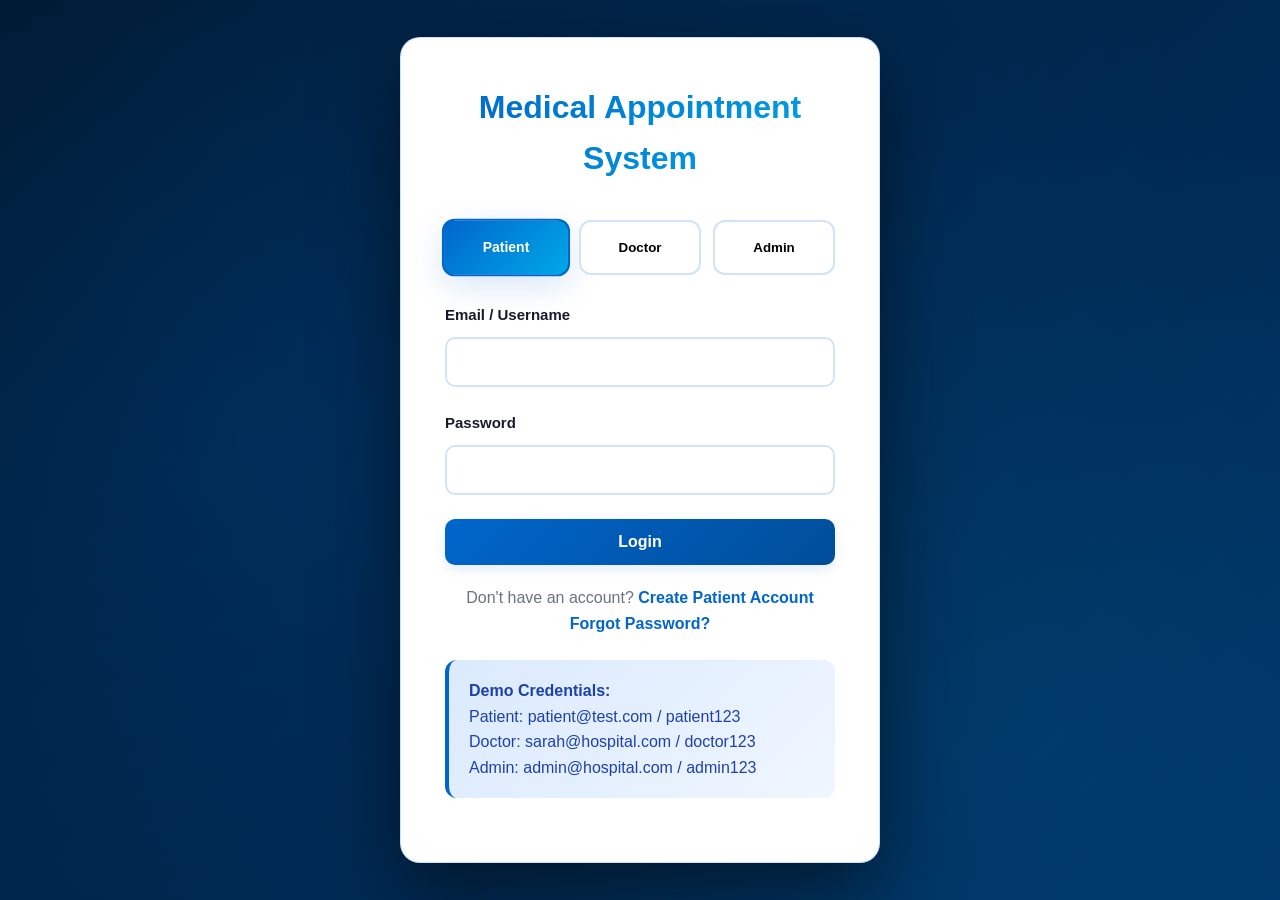
==== index.html @ c2725ad2 "Initial commit: Medical Appointment System A complete front-end medical appointment booking system w" ====
<!DOCTYPE html>
<html lang="en">
<head>
    <meta charset="UTF-8">
    <meta name="viewport" content="width=device-width, initial-scale=1.0">
    <title>Login - Medical Appointment System</title>
    <link rel="stylesheet" href="css/style.css">
</head>
<body>
    <div class="auth-container">
        <div class="auth-card">
            <h1 class="auth-title">Medical Appointment System</h1>

            <div class="user-type-selector">
                <button class="user-type-btn active" data-type="patient">Patient</button>
                <button class="user-type-btn" data-type="doctor">Doctor</button>
                <button class="user-type-btn" data-type="admin">Admin</button>
            </div>

            <form id="loginForm">
                <div class="form-group">
                    <label class="form-label" for="email">Email / Username</label>
                    <input type="text" id="email" class="form-control" required>
                </div>

                <div class="form-group">
                    <label class="form-label" for="password">Password</label>
                    <input type="password" id="password" class="form-control" required>
                </div>

                <button type="submit" class="btn btn-primary btn-block">Login</button>

                <div class="auth-link" id="patientOptions">
                    <p>Don't have an account? <a href="pages/patient-registration.html">Create Patient Account</a></p>
                    <p><a href="#">Forgot Password?</a></p>
                </div>
            </form>

            <div id="demoCredentials" class="alert alert-info mt-3">
                <strong>Demo Credentials:</strong><br>
                Patient: patient@test.com / patient123<br>
                Doctor: sarah@hospital.com / doctor123<br>
                Admin: admin@hospital.com / admin123
            </div>
        </div>
    </div>

    <script src="js/app.js"></script>
    <script>
        let selectedUserType = 'patient';

        // Handle user type selection
        document.querySelectorAll('.user-type-btn').forEach(btn => {
            btn.addEventListener('click', function() {
                document.querySelectorAll('.user-type-btn').forEach(b => b.classList.remove('active'));
                this.classList.add('active');
                selectedUserType = this.dataset.type;

                // Show/hide patient registration link
                const patientOptions = document.getElementById('patientOptions');
                if (selectedUserType === 'patient') {
                    patientOptions.style.display = 'block';
                } else {
                    patientOptions.style.display = 'none';
                }
            });
        });

        // Handle login form submission
        document.getElementById('loginForm').addEventListener('submit', function(e) {
            e.preventDefault();

            const email = document.getElementById('email').value;
            const password = document.getElementById('password').value;

            let user = null;
            let userType = selectedUserType;

            // Find user based on selected type
            if (selectedUserType === 'patient') {
                user = mockData.patients.find(p =>
                    (p.email === email || p.name === email) && p.password === password
                );
            } else if (selectedUserType === 'doctor') {
                user = mockData.doctors.find(d =>
                    (d.email === email || d.name === email) && d.password === password
                );
            } else if (selectedUserType === 'admin') {
                user = mockData.admins.find(a =>
                    (a.email === email || a.name === email) && a.password === password
                );
            }

            if (user) {
                // Set current user with type
                utils.setCurrentUser({ ...user, type: userType });

                // Redirect based on user type
                if (userType === 'patient') {
                    window.location.href = 'pages/patient-dashboard.html';
                } else if (userType === 'doctor') {
                    window.location.href = 'pages/doctor-dashboard.html';
                } else if (userType === 'admin') {
                    window.location.href = 'pages/admin-dashboard.html';
                }
            } else {
                showToast('Invalid credentials. Please try again.', 'error');
            }
        });
    </script>
</body>
</html>
---- css/style.css ----
* {
    margin: 0;
    padding: 0;
    box-sizing: border-box;
}
:root {
    --primary-color: #0066cc;
    --primary-dark: #004d99;
    --primary-light: #3385d6;
    --accent-blue: #00a8e8;
    --secondary-color: #00b4d8;
    --success-color: #06d6a0;
    --danger-color: #ef476f;
    --warning-color: #ffa500;
    --text-dark: #1a1a2e;
    --text-medium: #4a4a68;
    --text-light: #6b7280;
    --bg-light: #f0f7ff;
    --bg-white: #ffffff;
    --bg-gradient-start: #e3f2fd;
    --bg-gradient-end: #ffffff;
    --border-color: #d1e4f7;
    --shadow-sm: 0 2px 4px rgba(0, 102, 204, 0.08);
    --shadow: 0 4px 12px rgba(0, 102, 204, 0.12);
    --shadow-lg: 0 10px 30px rgba(0, 102, 204, 0.15);
    --shadow-xl: 0 20px 40px rgba(0, 102, 204, 0.18);
}
html {
    scroll-behavior: smooth;
}
body {
    font-family: 'Segoe UI', 'Arial', sans-serif;
    background: linear-gradient(135deg, var(--bg-gradient-start) 0%, var(--bg-gradient-end) 100%);
    background-attachment: fixed;
    color: var(--text-dark);
    line-height: 1.6;
    transition: background 0.5s ease;
}
@keyframes fadeIn {
    from {
        opacity: 0;
        transform: translateY(20px);
    }
    to {
        opacity: 1;
        transform: translateY(0);
    }
}
body > * {
    animation: fadeIn 0.6s ease-out;
}
.container {
    max-width: 1200px;
    margin: 0 auto;
    padding: 20px;
    animation: slideInUp 0.5s ease-out;
}
.container-small {
    max-width: 600px;
    margin: 0 auto;
    padding: 20px;
    animation: slideInUp 0.5s ease-out;
}
@keyframes slideInUp {
    from {
        opacity: 0;
        transform: translateY(30px);
    }
    to {
        opacity: 1;
        transform: translateY(0);
    }
}
.header {
    background: linear-gradient(135deg, var(--primary-color) 0%, var(--primary-dark) 100%);
    box-shadow: var(--shadow-lg);
    padding: 18px 0;
    position: sticky;
    top: 0;
    z-index: 100;
    backdrop-filter: blur(10px);
    transition: all 0.4s cubic-bezier(0.4, 0, 0.2, 1);
}
.header:hover {
    box-shadow: var(--shadow-xl);
}
.nav {
    display: flex;
    justify-content: space-between;
    align-items: center;
    max-width: 1200px;
    margin: 0 auto;
    padding: 0 20px;
}
.logo {
    font-size: 26px;
    font-weight: 700;
    color: var(--bg-white);
    text-decoration: none;
    transition: all 0.3s ease;
    text-shadow: 0 2px 4px rgba(0, 0, 0, 0.1);
    letter-spacing: 0.5px;
}
.logo:hover {
    transform: scale(1.05);
    text-shadow: 0 4px 8px rgba(0, 0, 0, 0.2);
}
.nav-links {
    display: flex;
    gap: 8px;
    list-style: none;
    align-items: center;
}
.nav-links a {
    text-decoration: none;
    color: rgba(255, 255, 255, 0.9);
    font-weight: 500;
    padding: 10px 18px;
    border-radius: 8px;
    transition: all 0.3s cubic-bezier(0.4, 0, 0.2, 1);
    position: relative;
    overflow: hidden;
    font-size: 15px;
}
.nav-links a:hover {
    background: rgba(255, 255, 255, 0.15);
    color: var(--bg-white);
    transform: translateY(-2px);
}
.card {
    background: var(--bg-white);
    border-radius: 16px;
    padding: 28px;
    box-shadow: var(--shadow);
    margin-bottom: 24px;
    transition: all 0.4s cubic-bezier(0.4, 0, 0.2, 1);
    border: 1px solid var(--border-color);
    position: relative;
    overflow: hidden;
    animation: cardFadeIn 0.5s ease-out;
}
@keyframes cardFadeIn {
    from {
        opacity: 0;
        transform: scale(0.95);
    }
    to {
        opacity: 1;
        transform: scale(1);
    }
}
.card::before {
    content: '';
    position: absolute;
    top: 0;
    left: 0;
    width: 4px;
    height: 100%;
    background: linear-gradient(180deg, var(--primary-color), var(--accent-blue));
    transform: scaleY(0);
    transition: transform 0.4s ease;
}
.card:hover::before {
    transform: scaleY(1);
}
.card:hover {
    box-shadow: var(--shadow-lg);
    transform: translateY(-4px);
}
.card-header {
    border-bottom: 2px solid var(--border-color);
    padding-bottom: 16px;
    margin-bottom: 24px;
    position: relative;
}
.card-header::after {
    content: '';
    position: absolute;
    bottom: -2px;
    left: 0;
    width: 60px;
    height: 2px;
    background: linear-gradient(90deg, var(--primary-color), var(--accent-blue));
    transition: width 0.4s ease;
}
.card:hover .card-header::after {
    width: 120px;
}
.card-title {
    font-size: 24px;
    font-weight: 700;
    color: var(--text-dark);
    transition: color 0.3s ease;
}
.card-body {
    padding: 10px 0;
}
.form-group {
    margin-bottom: 24px;
    animation: fadeInUp 0.5s ease-out backwards;
}
.form-group:nth-child(1) { animation-delay: 0.1s; }
.form-group:nth-child(2) { animation-delay: 0.2s; }
.form-group:nth-child(3) { animation-delay: 0.3s; }
.form-group:nth-child(4) { animation-delay: 0.4s; }
.form-group:nth-child(5) { animation-delay: 0.5s; }
@keyframes fadeInUp {
    from {
        opacity: 0;
        transform: translateY(20px);
    }
    to {
        opacity: 1;
        transform: translateY(0);
    }
}
.form-label {
    display: block;
    margin-bottom: 10px;
    font-weight: 600;
    color: var(--text-dark);
    transition: color 0.3s ease;
    font-size: 15px;
}
.form-hint {
    display: block;
    margin-top: 6px;
    font-size: 12px;
    color: var(--text-light);
}
.form-control {
    width: 100%;
    padding: 14px 16px;
    border: 2px solid var(--border-color);
    border-radius: 10px;
    font-size: 16px;
    transition: all 0.3s cubic-bezier(0.4, 0, 0.2, 1);
    background: var(--bg-white);
    color: var(--text-dark);
}
.form-control:focus {
    outline: none;
    border-color: var(--primary-color);
    box-shadow: 0 0 0 4px rgba(0, 102, 204, 0.15);
    transform: none;
}
.form-select {
    width: 100%;
    padding: 14px 16px;
    border: 2px solid var(--border-color);
    border-radius: 10px;
    font-size: 16px;
    background-color: var(--bg-white);
    cursor: pointer;
    transition: all 0.3s cubic-bezier(0.4, 0, 0.2, 1);
}
.form-select:focus {
    outline: none;
    border-color: var(--primary-color);
    box-shadow: 0 0 0 4px rgba(0, 102, 204, 0.15);
}
.form-radio-group {
    display: flex;
    gap: 20px;
    flex-wrap: wrap;
}
.form-radio-label {
    display: flex;
    align-items: center;
    gap: 10px;
    cursor: pointer;
    padding: 10px 16px;
    border-radius: 8px;
    transition: all 0.3s ease;
}
.form-radio-label:hover {
    background: var(--bg-light);
}
.btn {
    padding: 14px 28px;
    border: none;
    border-radius: 10px;
    font-size: 16px;
    font-weight: 600;
    cursor: pointer;
    transition: all 0.3s cubic-bezier(0.4, 0, 0.2, 1);
    text-decoration: none;
    display: inline-block;
    text-align: center;
    position: relative;
    overflow: hidden;
    z-index: 1;
}
.btn::before {
    content: '';
    position: absolute;
    top: 50%;
    left: 50%;
    width: 0;
    height: 0;
    border-radius: 50%;
    background: rgba(255, 255, 255, 0.2);
    transform: translate(-50%, -50%);
    transition: width 0.6s ease, height 0.6s ease;
    z-index: -1;
}
.btn:hover::before {
    width: 300px;
    height: 300px;
}
.btn-primary {
    background: linear-gradient(135deg, var(--primary-color) 0%, var(--primary-dark) 100%);
    color: white;
    box-shadow: var(--shadow);
}
.btn-primary:hover {
    background: linear-gradient(135deg, var(--primary-dark) 0%, var(--primary-color) 100%);
    transform: translateY(-3px);
    box-shadow: var(--shadow-lg);
}
.btn-primary:active {
    transform: translateY(-1px);
    box-shadow: var(--shadow);
}
.btn-secondary {
    background: linear-gradient(135deg, var(--secondary-color) 0%, var(--accent-blue) 100%);
    color: white;
    box-shadow: var(--shadow);
}
.btn-secondary:hover {
    background: linear-gradient(135deg, var(--accent-blue) 0%, var(--secondary-color) 100%);
    transform: translateY(-3px);
    box-shadow: var(--shadow-lg);
}
.btn-danger {
    background: linear-gradient(135deg, var(--danger-color) 0%, #d43f5f 100%);
    color: white;
    box-shadow: var(--shadow);
}
.btn-danger:hover {
    background: linear-gradient(135deg, #d43f5f 0%, var(--danger-color) 100%);
    transform: translateY(-3px);
    box-shadow: var(--shadow-lg);
}
.btn-outline {
    background-color: transparent;
    border: 2px solid var(--primary-color);
    color: var(--primary-color);
    transition: all 0.3s cubic-bezier(0.4, 0, 0.2, 1);
}
.btn-outline:hover {
    background: linear-gradient(135deg, var(--primary-color) 0%, var(--primary-dark) 100%);
    color: white;
    transform: translateY(-3px);
    box-shadow: var(--shadow-lg);
}
.btn-block {
    width: 100%;
}
.btn-sm {
    padding: 8px 16px;
    font-size: 13px;
}
.table {
    width: 100%;
    border-collapse: collapse;
    background: var(--bg-white);
    border-radius: 12px;
    overflow: hidden;
    box-shadow: var(--shadow);
    table-layout: fixed;
}
.table thead {
    background: linear-gradient(135deg, var(--primary-color) 0%, var(--primary-dark) 100%);
    color: white;
}
.table th,
.table td {
    padding: 16px;
    text-align: left;
    vertical-align: middle;
}
.table th {
    font-weight: 600;
    letter-spacing: 0.5px;
    text-transform: uppercase;
    font-size: 13px;
}
.table td {
    border-bottom: 1px solid var(--border-color);
    overflow: hidden;
    text-overflow: ellipsis;
    white-space: nowrap;
}
.table tbody tr {
    transition: background 0.3s ease;
}
.table tbody tr:hover {
    background: var(--bg-light);
}
.table td.actions-cell {
    white-space: nowrap;
    overflow: visible;
}
.table .btn-group {
    display: inline-flex;
    gap: 8px;
    flex-wrap: nowrap;
}
.card.table-card,
.card:has(> .table) {
    padding: 0;
    overflow: hidden;
}
.card.table-card::before,
.card:has(> .table)::before {
    display: none;
}
.card.table-card:hover,
.card:has(> .table):hover {
    transform: none;
}
.card.table-card > .table,
.card > .table {
    margin: 0;
    box-shadow: none;
    border-radius: 16px;
}
.grid {
    display: grid;
    gap: 24px;
}
.grid-2 {
    grid-template-columns: repeat(2, 1fr);
}
.grid-3 {
    grid-template-columns: repeat(3, 1fr);
}
.grid-4 {
    grid-template-columns: repeat(4, 1fr);
}
.stats-card {
    background: linear-gradient(135deg, var(--primary-color) 0%, var(--primary-dark) 100%);
    color: white;
    padding: 28px;
    border-radius: 16px;
    box-shadow: var(--shadow-lg);
    transition: all 0.4s cubic-bezier(0.4, 0, 0.2, 1);
    position: relative;
    overflow: hidden;
    animation: scaleIn 0.5s ease-out backwards;
}
@keyframes scaleIn {
    from {
        opacity: 0;
        transform: scale(0.9);
    }
    to {
        opacity: 1;
        transform: scale(1);
    }
}
.stats-card:nth-child(1) { animation-delay: 0.1s; }
.stats-card:nth-child(2) { animation-delay: 0.2s; }
.stats-card:nth-child(3) { animation-delay: 0.3s; }
.stats-card:nth-child(4) { animation-delay: 0.4s; }
.stats-card::before {
    content: '';
    position: absolute;
    top: -50%;
    right: -50%;
    width: 200%;
    height: 200%;
    background: radial-gradient(circle, rgba(255, 255, 255, 0.1) 0%, transparent 70%);
    transition: all 0.6s ease;
    transform: scale(0);
}
.stats-card:hover::before {
    transform: scale(1);
}
.stats-card:hover {
    transform: translateY(-8px) scale(1.02);
    box-shadow: var(--shadow-xl);
}
.stats-card.secondary {
    background: linear-gradient(135deg, var(--secondary-color) 0%, var(--accent-blue) 100%);
}
.stats-card.warning {
    background: linear-gradient(135deg, var(--warning-color) 0%, #ff8c00 100%);
}
.stats-card.danger {
    background: linear-gradient(135deg, var(--danger-color) 0%, #d43f5f 100%);
}
.stats-number {
    font-size: 42px;
    font-weight: 800;
    margin-bottom: 8px;
    transition: transform 0.3s ease;
    display: inline-block;
}
.stats-card:hover .stats-number {
    transform: scale(1.1);
}
.stats-label {
    font-size: 14px;
    opacity: 0.95;
    font-weight: 500;
    letter-spacing: 0.5px;
}
.badge {
    display: inline-block;
    padding: 6px 14px;
    border-radius: 20px;
    font-size: 12px;
    font-weight: 600;
    transition: all 0.3s ease;
    letter-spacing: 0.3px;
}
.badge:hover {
    transform: scale(1.05);
}
.badge-success {
    background: linear-gradient(135deg, #d1fae5 0%, #a7f3d0 100%);
    color: #065f46;
    border: 1px solid #6ee7b7;
}
.badge-warning {
    background: linear-gradient(135deg, #fef3c7 0%, #fde68a 100%);
    color: #92400e;
    border: 1px solid #fcd34d;
}
.badge-danger {
    background: linear-gradient(135deg, #fee2e2 0%, #fecaca 100%);
    color: #991b1b;
    border: 1px solid #fca5a5;
}
.badge-info {
    background: linear-gradient(135deg, #dbeafe 0%, #bfdbfe 100%);
    color: #1e40af;
    border: 1px solid #93c5fd;
}
.alert {
    padding: 18px 20px;
    border-radius: 12px;
    margin-bottom: 20px;
    animation: slideInRight 0.5s ease-out;
    border-left: 4px solid;
    transition: all 0.3s ease;
}
@keyframes slideInRight {
    from {
        opacity: 0;
        transform: translateX(-30px);
    }
    to {
        opacity: 1;
        transform: translateX(0);
    }
}
.alert:hover {
    transform: translateX(4px);
    box-shadow: var(--shadow);
}
.alert-success {
    background: linear-gradient(135deg, #d1fae5 0%, #ecfdf5 100%);
    color: #065f46;
    border-left-color: var(--success-color);
}
.alert-error {
    background: linear-gradient(135deg, #fee2e2 0%, #fef2f2 100%);
    color: #991b1b;
    border-left-color: var(--danger-color);
}
.alert-info {
    background: linear-gradient(135deg, #dbeafe 0%, #eff6ff 100%);
    color: #1e40af;
    border-left-color: var(--primary-color);
}
.doctor-card {
    background: var(--bg-white);
    border-radius: 16px;
    padding: 24px;
    box-shadow: var(--shadow);
    transition: all 0.4s cubic-bezier(0.4, 0, 0.2, 1);
    border: 2px solid var(--border-color);
    position: relative;
    overflow: hidden;
    animation: cardFadeIn 0.5s ease-out;
}
.doctor-card::before {
    content: '';
    position: absolute;
    top: 0;
    left: 0;
    width: 100%;
    height: 4px;
    background: linear-gradient(90deg, var(--primary-color), var(--accent-blue));
    transform: scaleX(0);
    transition: transform 0.4s ease;
}
.doctor-card:hover::before {
    transform: scaleX(1);
}
.doctor-card:hover {
    transform: translateY(-8px);
    box-shadow: var(--shadow-xl);
    border-color: var(--primary-color);
}
.doctor-avatar {
    width: 90px;
    height: 90px;
    border-radius: 50%;
    background: linear-gradient(135deg, var(--primary-color) 0%, var(--accent-blue) 100%);
    color: white;
    display: flex;
    align-items: center;
    justify-content: center;
    font-size: 36px;
    font-weight: 700;
    margin-bottom: 16px;
    transition: all 0.4s cubic-bezier(0.4, 0, 0.2, 1);
    box-shadow: var(--shadow);
}
.doctor-card:hover .doctor-avatar {
    transform: scale(1.1) rotate(5deg);
    box-shadow: var(--shadow-lg);
}
.doctor-name {
    font-size: 20px;
    font-weight: 700;
    margin-bottom: 6px;
    color: var(--text-dark);
    transition: color 0.3s ease;
}
.doctor-card:hover .doctor-name {
    color: var(--primary-color);
}
.doctor-specialty {
    color: var(--text-light);
    margin-bottom: 10px;
    font-weight: 500;
}
.rating {
    color: var(--warning-color);
    font-size: 18px;
    font-weight: 600;
}
.appointment-card {
    background: var(--bg-white);
    border-left: 5px solid var(--primary-color);
    padding: 20px;
    border-radius: 12px;
    margin-bottom: 16px;
    box-shadow: var(--shadow);
    transition: all 0.3s cubic-bezier(0.4, 0, 0.2, 1);
    animation: slideInLeft 0.5s ease-out;
}
@keyframes slideInLeft {
    from {
        opacity: 0;
        transform: translateX(-30px);
    }
    to {
        opacity: 1;
        transform: translateX(0);
    }
}
.appointment-card:hover {
    transform: translateX(8px);
    box-shadow: var(--shadow-lg);
    border-left-width: 8px;
}
.appointment-header {
    display: flex;
    justify-content: space-between;
    align-items: center;
    margin-bottom: 12px;
}
.appointment-title {
    font-size: 18px;
    font-weight: 700;
    color: var(--text-dark);
}
.appointment-info {
    color: var(--text-medium);
    font-size: 14px;
    line-height: 1.8;
}
.search-bar {
    display: flex;
    gap: 12px;
    margin-bottom: 24px;
}
.search-input {
    flex: 1;
    padding: 14px 18px;
    border: 2px solid var(--border-color);
    border-radius: 10px;
    font-size: 16px;
    transition: all 0.3s cubic-bezier(0.4, 0, 0.2, 1);
}
.search-input:focus {
    outline: none;
    border-color: var(--primary-color);
    box-shadow: 0 0 0 4px rgba(0, 102, 204, 0.15);
    transform: none;
}
.time-slots {
    display: grid;
    grid-template-columns: repeat(auto-fill, minmax(120px, 1fr));
    gap: 12px;
    margin-top: 12px;
}
.time-slot {
    padding: 14px;
    border: 2px solid var(--border-color);
    border-radius: 10px;
    text-align: center;
    cursor: pointer;
    transition: all 0.3s cubic-bezier(0.4, 0, 0.2, 1);
    background: var(--bg-white);
    font-weight: 600;
    position: relative;
    overflow: hidden;
}
.time-slot::before {
    content: '';
    position: absolute;
    top: 0;
    left: 0;
    width: 100%;
    height: 100%;
    background: linear-gradient(135deg, var(--primary-color), var(--accent-blue));
    opacity: 0;
    transition: opacity 0.3s ease;
    z-index: -1;
}
.time-slot:hover::before {
    opacity: 0.1;
}
.time-slot:hover {
    border-color: var(--primary-color);
    transform: translateY(-4px) scale(1.05);
    box-shadow: var(--shadow);
}
.time-slot.selected {
    background: linear-gradient(135deg, var(--primary-color) 0%, var(--accent-blue) 100%);
    color: white;
    border-color: var(--primary-color);
    transform: scale(1.05);
    box-shadow: var(--shadow-lg);
}
.time-slot.disabled {
    background-color: var(--bg-light);
    color: var(--text-light);
    cursor: not-allowed;
    opacity: 0.5;
    border-color: var(--border-color);
}
.time-slot.disabled:hover {
    transform: none;
    box-shadow: none;
}
.modal {
    display: none;
    position: fixed;
    top: 0;
    left: 0;
    width: 100%;
    height: 100%;
    background-color: rgba(0, 102, 204, 0.1);
    backdrop-filter: blur(4px);
    z-index: 1000;
    align-items: center;
    justify-content: center;
    animation: fadeIn 0.3s ease-out;
}
.modal.active {
    display: flex;
}
.modal-content {
    background: var(--bg-white);
    padding: 36px;
    border-radius: 16px;
    max-width: 500px;
    width: 90%;
    max-height: 90vh;
    overflow-y: auto;
    box-shadow: var(--shadow-xl);
    animation: modalSlideIn 0.4s cubic-bezier(0.4, 0, 0.2, 1);
}
@keyframes modalSlideIn {
    from {
        opacity: 0;
        transform: translateY(-50px) scale(0.9);
    }
    to {
        opacity: 1;
        transform: translateY(0) scale(1);
    }
}
.modal-header {
    display: flex;
    justify-content: space-between;
    align-items: center;
    margin-bottom: 24px;
}
.modal-title {
    font-size: 24px;
    font-weight: 700;
    color: var(--text-dark);
}
.modal-close {
    background: none;
    border: none;
    font-size: 32px;
    cursor: pointer;
    color: var(--text-light);
    transition: all 0.3s ease;
    width: 36px;
    height: 36px;
    display: flex;
    align-items: center;
    justify-content: center;
    border-radius: 8px;
}
.modal-close:hover {
    background: var(--bg-light);
    color: var(--danger-color);
    transform: rotate(90deg);
}
.text-center {
    text-align: center;
}
.text-right {
    text-align: right;
}
.mb-1 { margin-bottom: 8px; }
.mb-2 { margin-bottom: 16px; }
.mb-3 { margin-bottom: 24px; }
.mt-1 { margin-top: 8px; }
.mt-2 { margin-top: 16px; }
.mt-3 { margin-top: 24px; }
.flex {
    display: flex;
}
.flex-between {
    display: flex;
    justify-content: space-between;
    align-items: center;
}
.flex-center {
    display: flex;
    justify-content: center;
    align-items: center;
}
.gap-1 { gap: 8px; }
.gap-2 { gap: 16px; }
.gap-3 { gap: 24px; }
.auth-container {
    min-height: 100vh;
    display: flex;
    align-items: center;
    justify-content: center;
    background: linear-gradient(135deg, #001a33 0%, #003366 25%, #00264d 50%, #003d7a 75%, #001a33 100%);
    background-size: 400% 400%;
    animation: gradientShift 15s ease infinite;
    position: relative;
    overflow: hidden;
}
@keyframes gradientShift {
    0% { background-position: 0% 50%; }
    25% { background-position: 50% 50%; }
    50% { background-position: 100% 50%; }
    75% { background-position: 50% 50%; }
    100% { background-position: 0% 50%; }
}
.auth-container::before {
    content: '';
    position: absolute;
    width: 100%;
    height: 100%;
    background:
        radial-gradient(circle at 20% 50%, rgba(0, 102, 204, 0.15) 0%, transparent 50%),
        radial-gradient(circle at 80% 80%, rgba(0, 168, 232, 0.1) 0%, transparent 50%),
        radial-gradient(circle at 50% 20%, rgba(0, 102, 204, 0.08) 0%, transparent 60%);
    animation: float 15s ease-in-out infinite;
}
@keyframes float {
    0%, 100% { transform: translateY(0) scale(1); }
    50% { transform: translateY(-30px) scale(1.05); }
}
.auth-card {
    background: var(--bg-white);
    padding: 44px;
    border-radius: 20px;
    box-shadow: 0 30px 80px rgba(0, 0, 0, 0.5);
    width: 100%;
    max-width: 480px;
    animation: authCardSlideIn 0.6s cubic-bezier(0.4, 0, 0.2, 1);
    position: relative;
    border: 1px solid rgba(0, 102, 204, 0.2);
}
@keyframes authCardSlideIn {
    from {
        opacity: 0;
        transform: translateY(50px) scale(0.9);
    }
    to {
        opacity: 1;
        transform: translateY(0) scale(1);
    }
}
.auth-title {
    font-size: 32px;
    font-weight: 800;
    text-align: center;
    margin-bottom: 36px;
    background: linear-gradient(135deg, var(--primary-color) 0%, var(--accent-blue) 100%);
    -webkit-background-clip: text;
    -webkit-text-fill-color: transparent;
    background-clip: text;
}
.auth-link {
    text-align: center;
    margin-top: 20px;
    color: var(--text-light);
}
.auth-link a {
    color: var(--primary-color);
    text-decoration: none;
    font-weight: 600;
    transition: all 0.3s ease;
    position: relative;
}
.auth-link a::after {
    content: '';
    position: absolute;
    bottom: -2px;
    left: 0;
    width: 0;
    height: 2px;
    background: var(--primary-color);
    transition: width 0.3s ease;
}
.auth-link a:hover::after {
    width: 100%;
}
.user-type-selector {
    display: grid;
    grid-template-columns: repeat(3, 1fr);
    gap: 12px;
    margin-bottom: 28px;
}
.user-type-btn {
    padding: 18px;
    border: 2px solid var(--border-color);
    border-radius: 12px;
    background: var(--bg-white);
    cursor: pointer;
    transition: all 0.3s cubic-bezier(0.4, 0, 0.2, 1);
    text-align: center;
    font-weight: 600;
    position: relative;
    overflow: hidden;
}
.user-type-btn::before {
    content: '';
    position: absolute;
    top: 0;
    left: -100%;
    width: 100%;
    height: 100%;
    background: linear-gradient(90deg, transparent, rgba(0, 102, 204, 0.1), transparent);
    transition: left 0.5s ease;
}
.user-type-btn:hover::before {
    left: 100%;
}
.user-type-btn:hover {
    border-color: var(--primary-color);
    background: var(--bg-light);
    transform: translateY(-4px);
    box-shadow: var(--shadow);
}
.user-type-btn.active {
    border-color: var(--primary-color);
    background: linear-gradient(135deg, var(--primary-color) 0%, var(--accent-blue) 100%);
    color: white;
    transform: scale(1.05);
    box-shadow: var(--shadow-lg);
}
.dashboard {
    padding: 28px 0;
}
.dashboard-header {
    margin-bottom: 36px;
    animation: fadeInDown 0.5s ease-out;
}
@keyframes fadeInDown {
    from {
        opacity: 0;
        transform: translateY(-20px);
    }
    to {
        opacity: 1;
        transform: translateY(0);
    }
}
.dashboard-title {
    font-size: 36px;
    font-weight: 800;
    margin-bottom: 8px;
    background: linear-gradient(135deg, var(--primary-color) 0%, var(--accent-blue) 100%);
    -webkit-background-clip: text;
    -webkit-text-fill-color: transparent;
    background-clip: text;
}
.dashboard-subtitle {
    color: var(--text-light);
    font-size: 16px;
    font-weight: 500;
}
.star-rating {
    display: inline-flex;
    gap: 6px;
    font-size: 28px;
}
.star {
    color: #d1d5db;
    cursor: pointer;
    transition: all 0.3s cubic-bezier(0.4, 0, 0.2, 1);
    display: inline-block;
}
.star:hover {
    color: var(--warning-color);
    transform: scale(1.3) rotate(15deg);
}
.star.active {
    color: var(--warning-color);
    animation: starPulse 0.5s ease;
}
@keyframes starPulse {
    0%, 100% { transform: scale(1); }
    50% { transform: scale(1.3); }
}
.spinner {
    border: 4px solid var(--border-color);
    border-top: 4px solid var(--primary-color);
    border-radius: 50%;
    width: 50px;
    height: 50px;
    animation: spin 1s linear infinite;
    margin: 20px auto;
}
@keyframes spin {
    0% { transform: rotate(0deg); }
    100% { transform: rotate(360deg); }
}
.empty-state {
    text-align: center;
    padding: 80px 20px;
    color: var(--text-light);
    animation: fadeIn 0.5s ease-out;
}
.empty-state-icon {
    font-size: 72px;
    margin-bottom: 20px;
    opacity: 0.4;
    animation: bounce 2s ease-in-out infinite;
}
@keyframes bounce {
    0%, 100% { transform: translateY(0); }
    50% { transform: translateY(-10px); }
}
.empty-state-text {
    font-size: 18px;
    margin-bottom: 8px;
    font-weight: 500;
}
@media (max-width: 1200px) {
    .container {
        max-width: 100%;
        padding: 16px;
    }
    .grid-4 {
        grid-template-columns: repeat(2, 1fr);
    }
    .table {
        font-size: 14px;
    }
    .table th,
    .table td {
        padding: 12px 8px;
    }
    .nav-links {
        gap: 6px;
    }
    .nav-links a {
        padding: 8px 12px;
        font-size: 14px;
    }
}
@media (max-width: 992px) {
    .grid-3 {
        grid-template-columns: repeat(2, 1fr);
    }
    .card {
        padding: 20px;
    }
    .stats-card {
        padding: 20px;
    }
    .stats-number {
        font-size: 36px;
    }
    .modal-content {
        width: 95%;
        padding: 28px;
    }
}
@media (max-width: 768px) {
    .container {
        padding: 12px;
    }
    .container-small {
        padding: 12px;
    }
    .grid-2,
    .grid-3,
    .grid-4 {
        grid-template-columns: 1fr;
    }
    .nav {
        flex-direction: column;
        gap: 12px;
        padding: 12px;
    }
    .nav-links {
        flex-direction: column;
        gap: 8px;
        width: 100%;
    }
    .nav-links a {
        width: 100%;
        text-align: center;
        padding: 10px;
    }
    .logo {
        font-size: 22px;
    }
    .user-type-selector {
        grid-template-columns: 1fr;
        gap: 8px;
    }
    .user-type-btn {
        padding: 14px;
    }
    .time-slots {
        grid-template-columns: repeat(2, 1fr);
        gap: 8px;
    }
    .time-slot {
        padding: 12px 8px;
        font-size: 14px;
    }
    .auth-card {
        padding: 24px;
        margin: 12px;
    }
    .auth-title {
        font-size: 26px;
    }
    .stats-number {
        font-size: 32px;
    }
    .stats-label {
        font-size: 13px;
    }
    .dashboard-title {
        font-size: 28px;
    }
    .dashboard-header {
        margin-bottom: 24px;
    }
    .card-title {
        font-size: 20px;
    }
    .doctor-card {
        padding: 18px;
    }
    .doctor-avatar {
        width: 70px;
        height: 70px;
        font-size: 28px;
    }
    .doctor-name {
        font-size: 18px;
    }
    .table {
        font-size: 12px;
        display: block;
        overflow-x: auto;
        white-space: nowrap;
    }
    .table th,
    .table td {
        padding: 10px 6px;
    }
    .btn {
        padding: 12px 20px;
        font-size: 15px;
    }
    .btn-sm {
        padding: 6px 12px;
        font-size: 12px;
    }
    .form-control,
    .form-select {
        padding: 12px 14px;
        font-size: 15px;
    }
    .modal-content {
        padding: 24px;
    }
    .modal-title {
        font-size: 20px;
    }
    .appointment-card {
        padding: 16px;
    }
    .appointment-title {
        font-size: 16px;
    }
    .toast-notification {
        right: 10px;
        top: 10px;
        max-width: calc(100vw - 20px);
    }
    .confirm-modal {
        padding: 24px;
        width: 95%;
    }
    .search-bar {
        flex-direction: column;
    }
    .search-input {
        width: 100%;
    }
}
@media (max-width: 480px) {
    .header {
        padding: 12px 0;
    }
    .logo {
        font-size: 18px;
    }
    .nav-links a {
        font-size: 14px;
        padding: 8px;
    }
    .container {
        padding: 8px;
    }
    .container-small {
        padding: 8px;
    }
    .auth-card {
        padding: 20px 16px;
    }
    .auth-title {
        font-size: 22px;
        margin-bottom: 24px;
    }
    .card {
        padding: 16px;
        margin-bottom: 16px;
    }
    .card-title {
        font-size: 18px;
    }
    .stats-card {
        padding: 16px;
    }
    .stats-number {
        font-size: 28px;
    }
    .stats-label {
        font-size: 12px;
    }
    .dashboard-title {
        font-size: 24px;
    }
    .dashboard-subtitle {
        font-size: 14px;
    }
    .time-slots {
        grid-template-columns: 1fr;
    }
    .time-slot {
        padding: 14px 12px;
    }
    .doctor-card {
        padding: 16px;
    }
    .doctor-avatar {
        width: 60px;
        height: 60px;
        font-size: 24px;
    }
    .doctor-name {
        font-size: 16px;
    }
    .doctor-specialty {
        font-size: 13px;
    }
    .btn {
        padding: 10px 16px;
        font-size: 14px;
    }
    .form-group {
        margin-bottom: 18px;
    }
    .form-label {
        font-size: 14px;
        margin-bottom: 8px;
    }
    .form-control,
    .form-select {
        padding: 10px 12px;
        font-size: 14px;
    }
    .modal-content {
        padding: 20px;
        width: 95%;
    }
    .modal-title {
        font-size: 18px;
    }
    .confirm-modal {
        padding: 20px;
    }
    .confirm-modal-message {
        font-size: 14px;
    }
    .confirm-modal-buttons {
        flex-direction: column;
    }
    .confirm-modal-buttons .btn {
        width: 100%;
    }
    .badge {
        padding: 4px 10px;
        font-size: 11px;
    }
    .appointment-header {
        flex-direction: column;
        align-items: flex-start;
        gap: 8px;
    }
    .form-radio-group {
        flex-direction: column;
        gap: 12px;
    }
    .star-rating {
        font-size: 24px;
    }
    .table th {
        font-size: 11px;
    }
    .table td {
        font-size: 11px;
    }
}
@media (min-width: 1400px) {
    .container {
        max-width: 1320px;
    }
}
::-webkit-scrollbar {
    width: 10px;
}
::-webkit-scrollbar-track {
    background: var(--bg-light);
}
::-webkit-scrollbar-thumb {
    background: linear-gradient(135deg, var(--primary-color), var(--accent-blue));
    border-radius: 10px;
}
::-webkit-scrollbar-thumb:hover {
    background: linear-gradient(135deg, var(--primary-dark), var(--primary-color));
}
::selection {
    background: var(--primary-color);
    color: white;
}
::-moz-selection {
    background: var(--primary-color);
    color: white;
}
.toast-notification {
    position: fixed;
    top: 20px;
    right: 20px;
    padding: 16px 24px;
    border-radius: 12px;
    background: var(--bg-white);
    box-shadow: 0 10px 40px rgba(0, 0, 0, 0.2);
    z-index: 9999;
    transform: translateX(120%);
    transition: all 0.4s cubic-bezier(0.4, 0, 0.2, 1);
    max-width: 400px;
    border-left: 4px solid var(--primary-color);
}
.toast-notification.show {
    transform: translateX(0);
}
.toast-content {
    display: flex;
    align-items: center;
    gap: 12px;
}
.toast-icon {
    font-size: 20px;
    font-weight: bold;
    width: 28px;
    height: 28px;
    display: flex;
    align-items: center;
    justify-content: center;
    border-radius: 50%;
}
.toast-message {
    font-size: 14px;
    font-weight: 500;
    color: var(--text-dark);
}
.toast-success {
    border-left-color: var(--success-color);
}
.toast-success .toast-icon {
    color: var(--success-color);
    background: rgba(16, 185, 129, 0.1);
}
.toast-error {
    border-left-color: var(--danger-color);
}
.toast-error .toast-icon {
    color: var(--danger-color);
    background: rgba(239, 68, 68, 0.1);
}
.toast-info {
    border-left-color: var(--primary-color);
}
.toast-info .toast-icon {
    color: var(--primary-color);
    background: rgba(0, 102, 204, 0.1);
}
.confirm-modal-overlay {
    position: fixed;
    top: 0;
    left: 0;
    width: 100%;
    height: 100%;
    background: rgba(0, 20, 40, 0.7);
    backdrop-filter: blur(4px);
    z-index: 9998;
    display: flex;
    align-items: center;
    justify-content: center;
    opacity: 0;
    transition: opacity 0.3s ease;
}
.confirm-modal-overlay.show {
    opacity: 1;
}
.confirm-modal {
    background: var(--bg-white);
    padding: 32px;
    border-radius: 16px;
    max-width: 400px;
    width: 90%;
    text-align: center;
    box-shadow: 0 25px 80px rgba(0, 0, 0, 0.4);
    transform: scale(0.9) translateY(-20px);
    transition: all 0.3s cubic-bezier(0.4, 0, 0.2, 1);
}
.confirm-modal-overlay.show .confirm-modal {
    transform: scale(1) translateY(0);
}
.confirm-modal-icon {
    font-size: 48px;
    margin-bottom: 16px;
}
.confirm-modal-message {
    font-size: 16px;
    font-weight: 500;
    color: var(--text-dark);
    margin-bottom: 24px;
    line-height: 1.6;
}
.confirm-modal-buttons {
    display: flex;
    gap: 12px;
    justify-content: center;
}
.confirm-modal-buttons .btn {
    min-width: 120px;
}
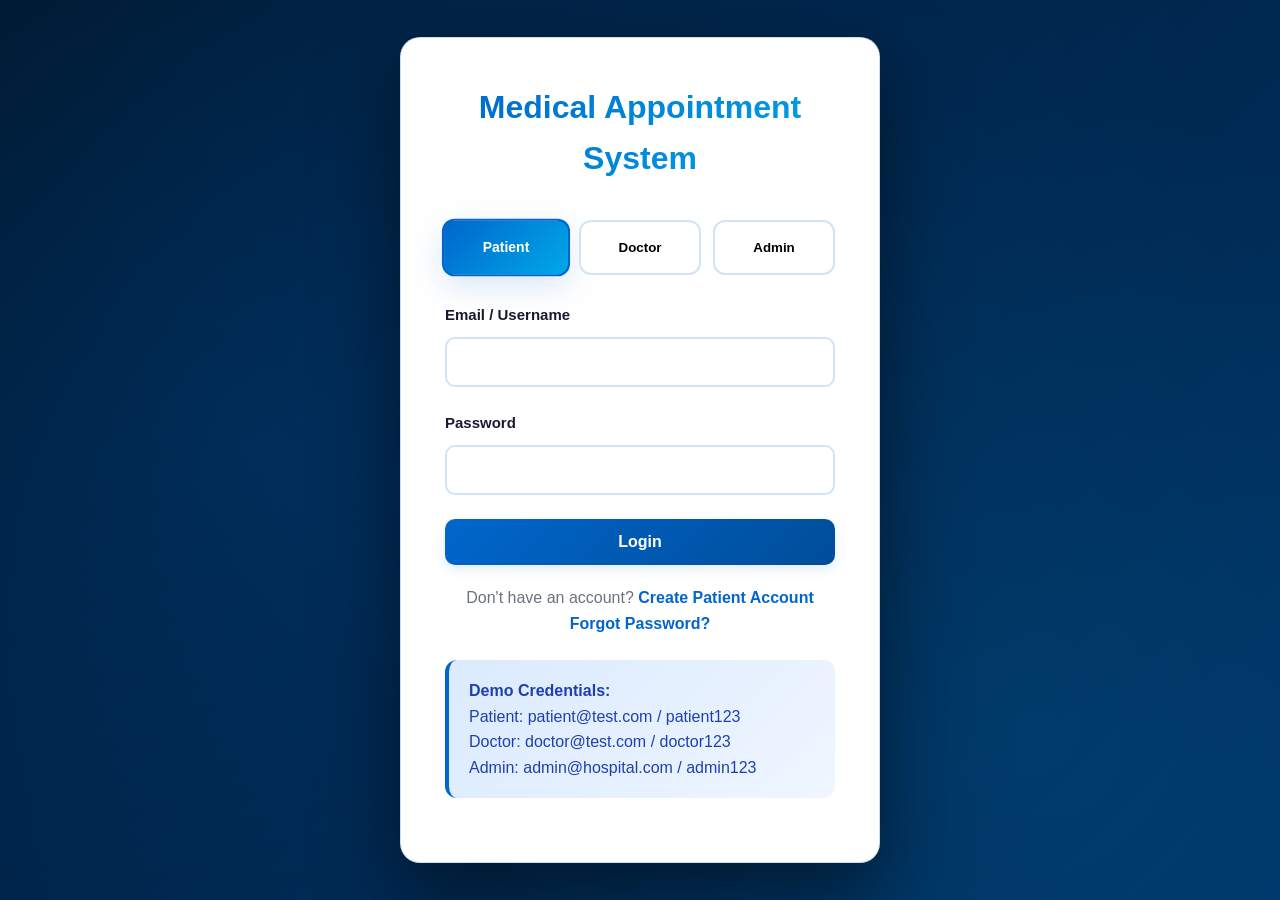
==== commit 76466fa1: "Fix button hover effects and implement system improvements - Fix button blinking issue by removing t" ====
--- a/index.html
+++ b/index.html
@@ -39,7 +39,7 @@
             <div id="demoCredentials" class="alert alert-info mt-3">
                 <strong>Demo Credentials:</strong><br>
                 Patient: patient@test.com / patient123<br>
-                Doctor: sarah@hospital.com / doctor123<br>
+                Doctor: doctor@test.com / doctor123<br>
                 Admin: admin@hospital.com / admin123
             </div>
         </div>
@@ -70,24 +70,24 @@
         document.getElementById('loginForm').addEventListener('submit', function(e) {
             e.preventDefault();
 
-            const email = document.getElementById('email').value;
+            const email = document.getElementById('email').value.toLowerCase().trim();
             const password = document.getElementById('password').value;
 
             let user = null;
             let userType = selectedUserType;
 
-            // Find user based on selected type
+            // Find user based on selected type (case-insensitive email)
             if (selectedUserType === 'patient') {
                 user = mockData.patients.find(p =>
-                    (p.email === email || p.name === email) && p.password === password
+                    (p.email.toLowerCase() === email || p.name.toLowerCase() === email.toLowerCase()) && p.password === password
                 );
             } else if (selectedUserType === 'doctor') {
                 user = mockData.doctors.find(d =>
-                    (d.email === email || d.name === email) && d.password === password
+                    (d.email.toLowerCase() === email || d.name.toLowerCase() === email.toLowerCase()) && d.password === password
                 );
             } else if (selectedUserType === 'admin') {
                 user = mockData.admins.find(a =>
-                    (a.email === email || a.name === email) && a.password === password
+                    (a.email.toLowerCase() === email || a.name.toLowerCase() === email.toLowerCase()) && a.password === password
                 );
             }
 
--- a/css/style.css
+++ b/css/style.css
@@ -315,7 +315,6 @@
 }
 .btn-primary:hover {
     background: linear-gradient(135deg, var(--primary-dark) 0%, var(--primary-color) 100%);
-    transform: translateY(-3px);
     box-shadow: var(--shadow-lg);
 }
 .btn-primary:active {
@@ -329,7 +328,6 @@
 }
 .btn-secondary:hover {
     background: linear-gradient(135deg, var(--accent-blue) 0%, var(--secondary-color) 100%);
-    transform: translateY(-3px);
     box-shadow: var(--shadow-lg);
 }
 .btn-danger {
@@ -339,7 +337,6 @@
 }
 .btn-danger:hover {
     background: linear-gradient(135deg, #d43f5f 0%, var(--danger-color) 100%);
-    transform: translateY(-3px);
     box-shadow: var(--shadow-lg);
 }
 .btn-outline {
@@ -351,7 +348,6 @@
 .btn-outline:hover {
     background: linear-gradient(135deg, var(--primary-color) 0%, var(--primary-dark) 100%);
     color: white;
-    transform: translateY(-3px);
     box-shadow: var(--shadow-lg);
 }
 .btn-block {
@@ -740,7 +736,7 @@
 }
 .time-slot:hover {
     border-color: var(--primary-color);
-    transform: translateY(-4px) scale(1.05);
+    transform: scale(1.02);
     box-shadow: var(--shadow);
 }
 .time-slot.selected {
@@ -980,7 +976,6 @@
 .user-type-btn:hover {
     border-color: var(--primary-color);
     background: var(--bg-light);
-    transform: translateY(-4px);
     box-shadow: var(--shadow);
 }
 .user-type-btn.active {
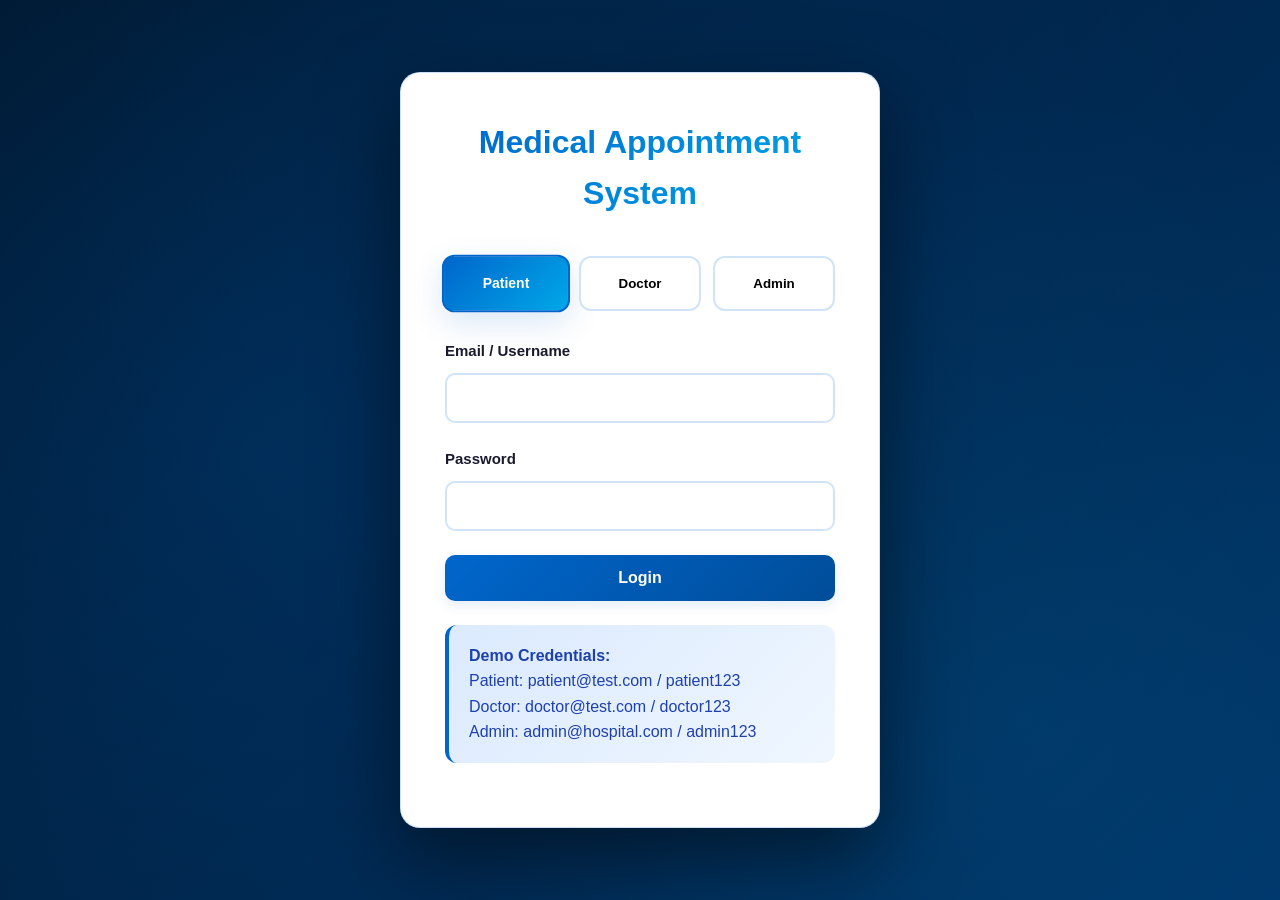
==== commit 5b8e0aba: "Clean up repository: Remove registration links and text files Changes made: - Removed patient regist" ====
--- a/index.html
+++ b/index.html
@@ -30,10 +30,6 @@
 
                 <button type="submit" class="btn btn-primary btn-block">Login</button>
 
-                <div class="auth-link" id="patientOptions">
-                    <p>Don't have an account? <a href="pages/patient-registration.html">Create Patient Account</a></p>
-                    <p><a href="#">Forgot Password?</a></p>
-                </div>
             </form>
 
             <div id="demoCredentials" class="alert alert-info mt-3">
@@ -47,36 +43,35 @@
 
     <script src="js/app.js"></script>
     <script>
+        // Track which type of user is trying to log in (patient, doctor, or admin)
+        // Default is patient since that's most common
         let selectedUserType = 'patient';
 
-        // Handle user type selection
+        // Handle clicking on the user type buttons (Patient/Doctor/Admin)
         document.querySelectorAll('.user-type-btn').forEach(btn => {
             btn.addEventListener('click', function() {
+                // Remove active class from all buttons first
                 document.querySelectorAll('.user-type-btn').forEach(b => b.classList.remove('active'));
+                // Then add it to the clicked button
                 this.classList.add('active');
                 selectedUserType = this.dataset.type;
-
-                // Show/hide patient registration link
-                const patientOptions = document.getElementById('patientOptions');
-                if (selectedUserType === 'patient') {
-                    patientOptions.style.display = 'block';
-                } else {
-                    patientOptions.style.display = 'none';
-                }
             });
         });
 
-        // Handle login form submission
+        // Handle the login form when user clicks "Login"
         document.getElementById('loginForm').addEventListener('submit', function(e) {
-            e.preventDefault();
+            e.preventDefault(); // Stop the form from actually submitting
 
+            // Get what the user typed in, convert email to lowercase for consistency
             const email = document.getElementById('email').value.toLowerCase().trim();
             const password = document.getElementById('password').value;
 
-            let user = null;
+            let user = null; // Will hold the found user if credentials match
             let userType = selectedUserType;
 
-            // Find user based on selected type (case-insensitive email)
+            // Search for the user in the appropriate list based on selected type
+            // We check both email and name to make login more flexible
+            // Password must match exactly though (in a real app, this would be hashed!)
             if (selectedUserType === 'patient') {
                 user = mockData.patients.find(p =>
                     (p.email.toLowerCase() === email || p.name.toLowerCase() === email.toLowerCase()) && p.password === password
@@ -91,11 +86,12 @@
                 );
             }
 
+            // If we found a matching user, log them in!
             if (user) {
-                // Set current user with type
+                // Save the user to session storage with their type
                 utils.setCurrentUser({ ...user, type: userType });
 
-                // Redirect based on user type
+                // Send them to the right dashboard based on their role
                 if (userType === 'patient') {
                     window.location.href = 'pages/patient-dashboard.html';
                 } else if (userType === 'doctor') {
@@ -104,6 +100,7 @@
                     window.location.href = 'pages/admin-dashboard.html';
                 }
             } else {
+                // No matching user found - show error message
                 showToast('Invalid credentials. Please try again.', 'error');
             }
         });
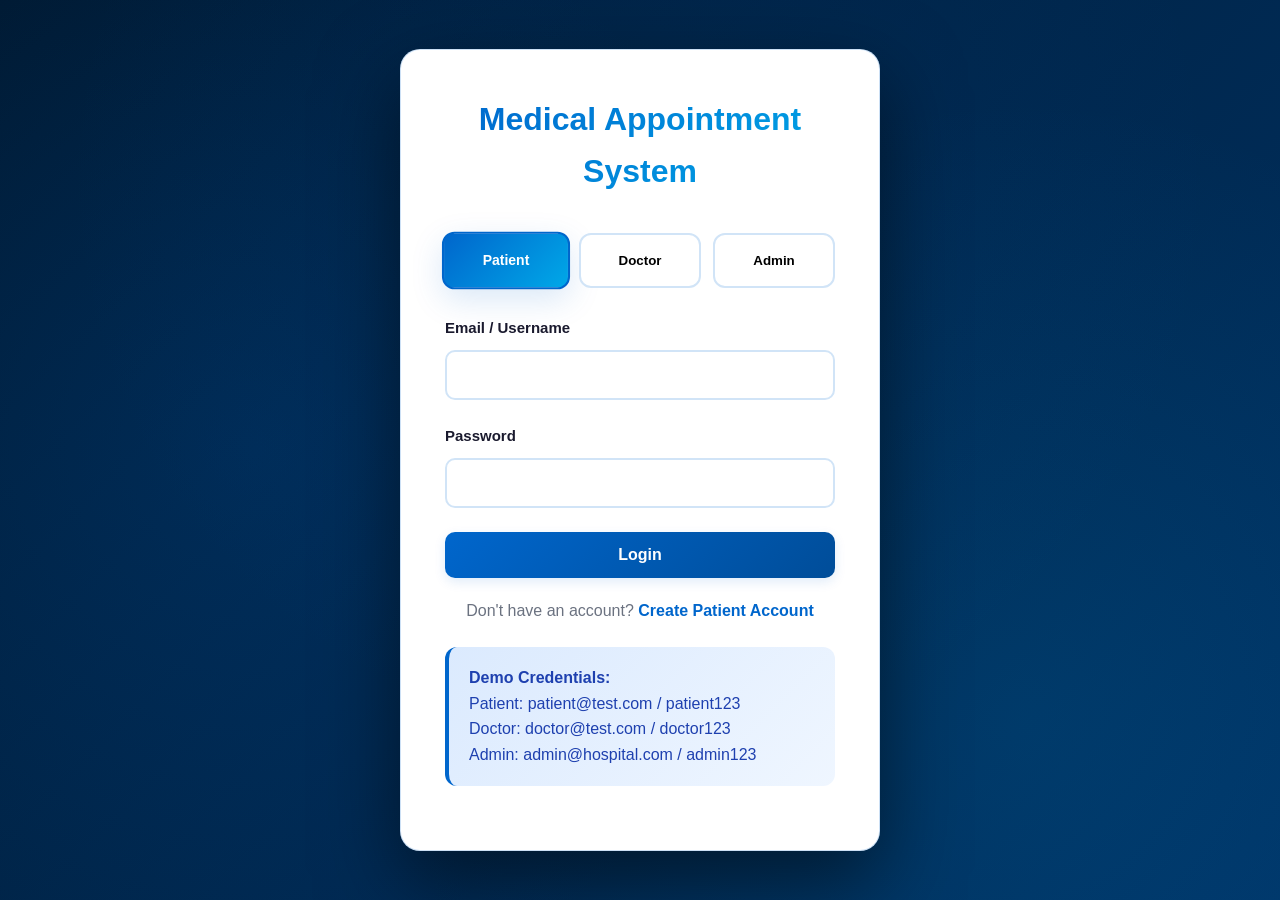
==== commit 39942a37: "Add back patient registration link (without forgot password) - Restored "Create Patient Account" lin" ====
--- a/index.html
+++ b/index.html
@@ -30,6 +30,9 @@
 
                 <button type="submit" class="btn btn-primary btn-block">Login</button>
 
+                <div class="auth-link" id="patientOptions">
+                    <p>Don't have an account? <a href="pages/patient-registration.html">Create Patient Account</a></p>
+                </div>
             </form>
 
             <div id="demoCredentials" class="alert alert-info mt-3">
@@ -55,6 +58,15 @@
                 // Then add it to the clicked button
                 this.classList.add('active');
                 selectedUserType = this.dataset.type;
+
+                // Show patient-specific options (registration link) only when patient is selected
+                // Doctors and admins don't need to register themselves
+                const patientOptions = document.getElementById('patientOptions');
+                if (selectedUserType === 'patient') {
+                    patientOptions.style.display = 'block';
+                } else {
+                    patientOptions.style.display = 'none';
+                }
             });
         });
 
